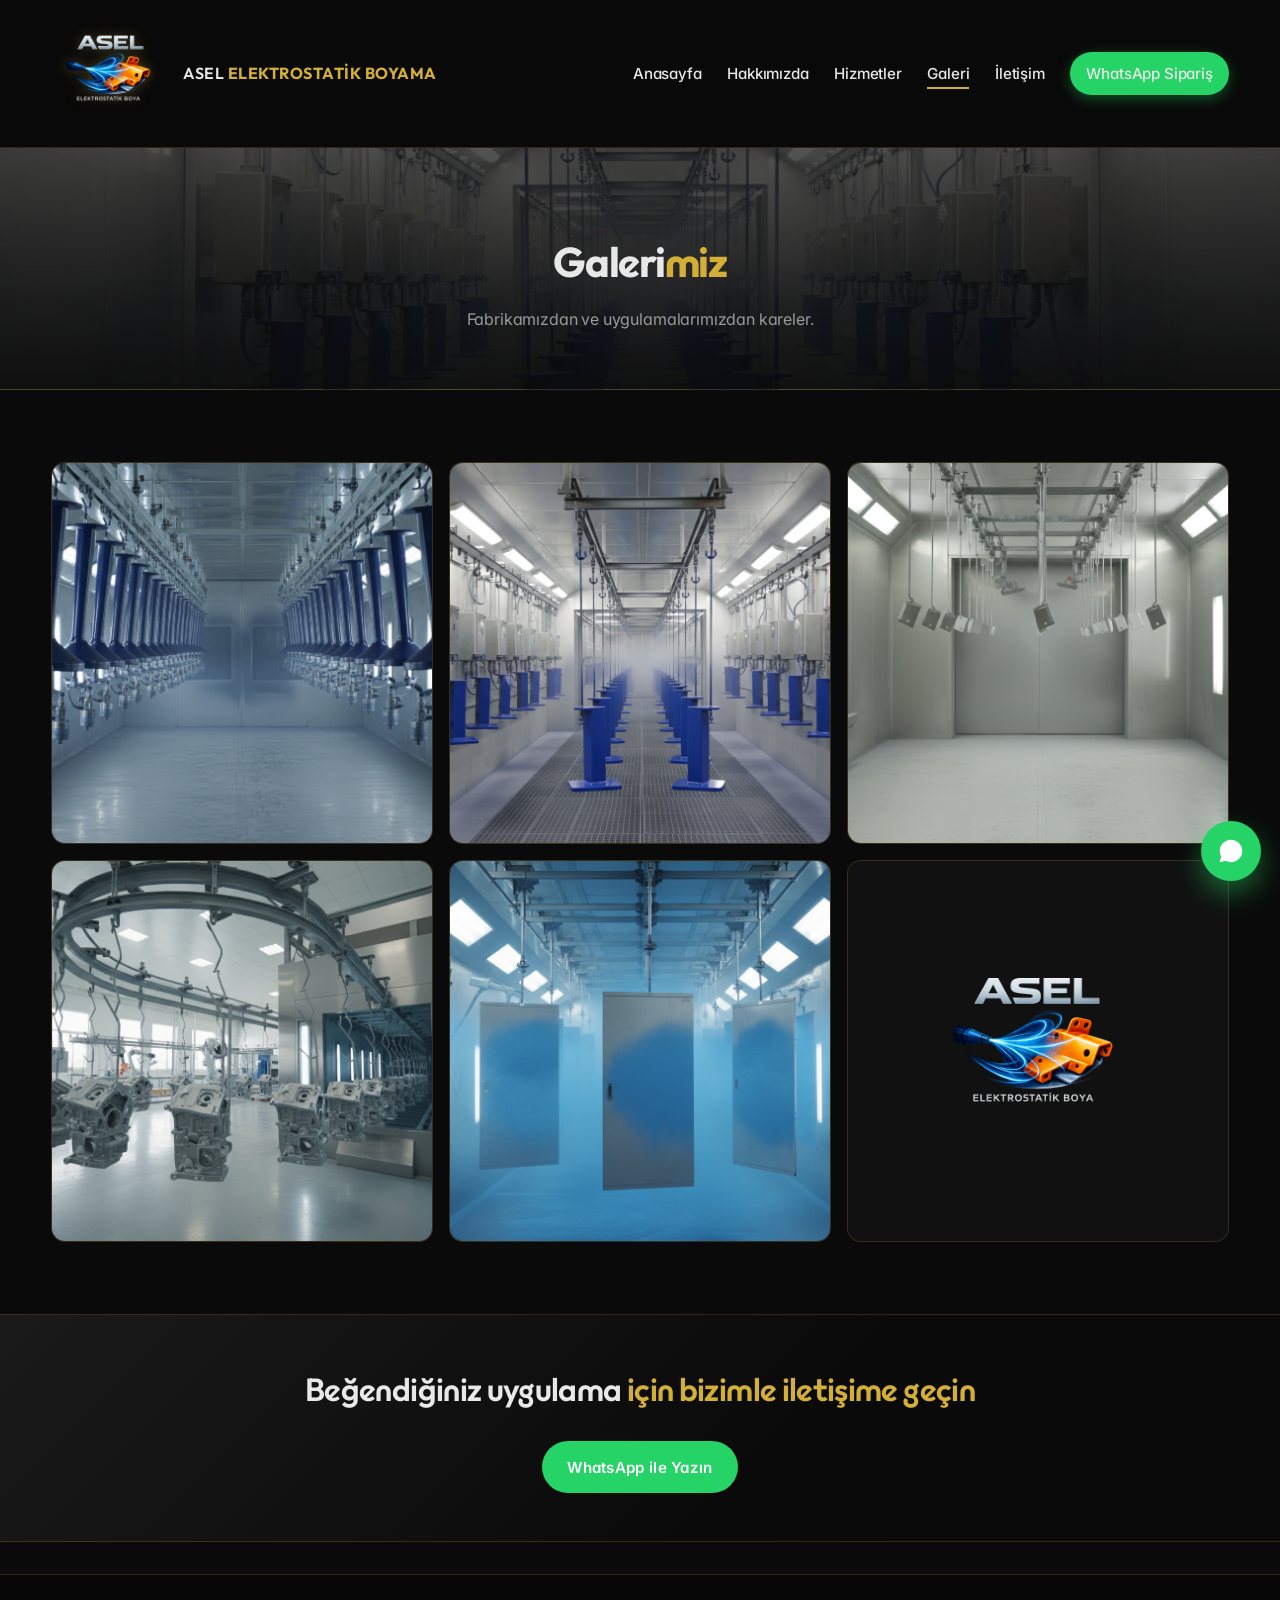
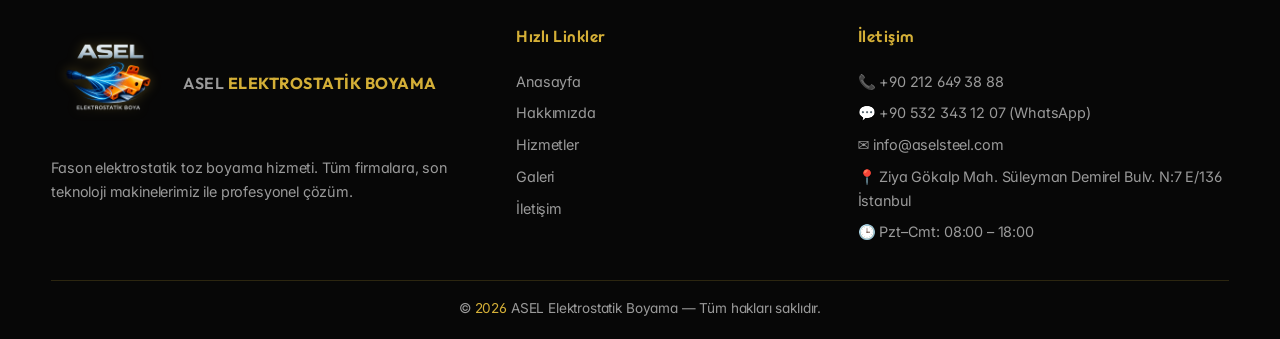
==== galeri.html @ e2ab3e87 "Initial commit: ASEL Elektrostatik Boyama static website" ====
<!DOCTYPE html>
<html lang="tr">
<head>
<meta charset="UTF-8">
<meta name="viewport" content="width=device-width,initial-scale=1">
<title>Galeri — ASEL Elektrostatik Boyama</title>
<meta name="description" content="ASEL Elektrostatik Boyama fabrika ve uygulama galerisi.">
<link rel="icon" href="img/logo.png">
<link rel="preconnect" href="https://fonts.googleapis.com">
<link rel="preconnect" href="https://fonts.gstatic.com" crossorigin>
<link href="https://fonts.googleapis.com/css2?family=Inter:wght@300;400;500;600;700&family=Outfit:wght@400;500;600;700;800&display=swap" rel="stylesheet">
<link rel="stylesheet" href="css/style.css">
</head>
<body>

<header class="navbar">
  <div class="container nav-inner">
    <a href="index.html" class="brand">
      <img src="img/logo.png" alt="ASEL Logo">
      <span>ASEL <b>ELEKTROSTATİK BOYAMA</b></span>
    </a>
    <button class="hamburger" aria-label="Menü" aria-expanded="false">&#9776;</button>
    <ul class="nav-links">
      <li><a href="index.html">Anasayfa</a></li>
      <li><a href="hakkimizda.html">Hakkımızda</a></li>
      <li><a href="hizmetler.html">Hizmetler</a></li>
      <li><a href="galeri.html">Galeri</a></li>
      <li><a href="iletisim.html">İletişim</a></li>
      <li><a class="nav-cta" href="https://wa.me/905323431207" target="_blank" rel="noopener">WhatsApp Sipariş</a></li>
    </ul>
  </div>
</header>

<section class="page-header">
  <div class="container">
    <h1>Galeri<span>miz</span></h1>
    <p>Fabrikamızdan ve uygulamalarımızdan kareler.</p>
  </div>
</section>

<section>
  <div class="container">
    <div class="gallery">
      <div class="item"><img src="img/download (46).png" alt="Uygulama 1"></div>
      <div class="item"><img src="img/download (47).png" alt="Uygulama 2"></div>
      <div class="item"><img src="img/download (48).png" alt="Uygulama 3"></div>
      <div class="item"><img src="img/download (49).png" alt="Uygulama 4"></div>
      <div class="item"><img src="img/download (50).png" alt="Uygulama 5"></div>
      <div class="item"><img src="img/logo.png" alt="ASEL Logo" style="background:#111;padding:20%;object-fit:contain"></div>
    </div>
  </div>
</section>

<section class="cta-band">
  <div class="container">
    <h3>Beğendiğiniz uygulama <span>için bizimle iletişime geçin</span></h3>
    <a class="btn btn-wa" href="https://wa.me/905323431207" target="_blank" rel="noopener">WhatsApp ile Yazın</a>
  </div>
</section>

<footer class="footer">
  <div class="container foot-grid">
    <div>
      <a href="index.html" class="brand">
        <img src="img/logo.png" alt="ASEL Logo">
        <span>ASEL <b>ELEKTROSTATİK BOYAMA</b></span>
      </a>
      <p style="margin-top:.6rem">Fason elektrostatik toz boyama hizmeti. Tüm firmalara, son teknoloji makinelerimiz ile profesyonel çözüm.</p>
    </div>
    <div>
      <h4>Hızlı Linkler</h4>
      <ul>
        <li><a href="index.html">Anasayfa</a></li>
        <li><a href="hakkimizda.html">Hakkımızda</a></li>
        <li><a href="hizmetler.html">Hizmetler</a></li>
        <li><a href="galeri.html">Galeri</a></li>
        <li><a href="iletisim.html">İletişim</a></li>
      </ul>
    </div>
    <div>
      <h4>İletişim</h4>
      <ul>
        <li>📞 <a href="tel:+902126493888">+90 212 649 38 88</a></li>
        <li>💬 <a href="https://wa.me/905323431207" target="_blank" rel="noopener">+90 532 343 12 07 (WhatsApp)</a></li>
        <li>✉️ <a href="mailto:info@aselsteel.com">info@aselsteel.com</a></li>
        <li>📍 Ziya Gökalp Mah. Süleyman Demirel Bulv. N:7 E/136 İstanbul</li>
        <li>🕒 Pzt–Cmt: 08:00 – 18:00</li>
      </ul>
    </div>
  </div>
  <div class="foot-bottom container">
    © <span>2026</span> ASEL Elektrostatik Boyama — Tüm hakları saklıdır.
  </div>
</footer>

<a class="fab" href="https://wa.me/905323431207" target="_blank" rel="noopener" aria-label="WhatsApp">
  <svg viewBox="0 0 32 32" fill="currentColor" aria-hidden="true">
    <path d="M19.11 17.27c-.27-.13-1.59-.78-1.84-.87-.25-.09-.43-.13-.61.13-.18.27-.7.87-.86 1.05-.16.18-.32.2-.59.07-.27-.13-1.13-.42-2.16-1.34-.8-.71-1.34-1.59-1.5-1.86-.16-.27-.02-.41.12-.54.12-.12.27-.32.41-.48.13-.16.18-.27.27-.45.09-.18.04-.34-.02-.48-.07-.13-.61-1.46-.83-2-.22-.53-.45-.46-.61-.47l-.52-.01c-.18 0-.48.07-.73.34-.25.27-.96.93-.96 2.27 0 1.34.98 2.64 1.12 2.82.14.18 1.93 2.95 4.68 4.13.65.28 1.16.45 1.56.58.66.21 1.25.18 1.72.11.52-.08 1.59-.65 1.81-1.27.22-.62.22-1.15.16-1.27-.06-.12-.24-.18-.51-.31zM16 4C9.37 4 4 9.37 4 16c0 2.12.55 4.11 1.5 5.83L4 28l6.34-1.65A11.96 11.96 0 0 0 16 28c6.63 0 12-5.37 12-12S22.63 4 16 4z"/>
  </svg>
</a>

<script src="js/main.js"></script>
</body>
</html>
---- css/style.css ----
/* ASEL Elektrostatik Boyama — main stylesheet */
*,*::before,*::after{box-sizing:border-box;margin:0;padding:0}
:root{
  --bg:#0a0a0a;
  --bg-2:#141414;
  --bg-3:#1c1c1c;
  --gold:#d4af37;
  --gold-2:#f0c75e;
  --text:#e8e8e8;
  --muted:#9a9a9a;
  --accent:#ff6a1a;
  --whatsapp:#25d366;
  --whatsapp-2:#1ebe57;
  --border:rgba(212,175,55,.18);
}
html{scroll-behavior:smooth}
body{
  font-family:'Inter',system-ui,-apple-system,Segoe UI,Roboto,sans-serif;
  background:var(--bg);
  color:var(--text);
  line-height:1.65;
  font-weight:400;
  font-feature-settings:"ss01","cv11";
  -webkit-font-smoothing:antialiased;
  -moz-osx-font-smoothing:grayscale;
  letter-spacing:-0.01em;
  overflow-x:hidden;
}
h1,h2,h3,h4,h5,h6,.brand span{
  font-family:'Outfit','Inter',system-ui,sans-serif;
  letter-spacing:-0.02em;
  font-weight:600;
}
h1{font-weight:700;letter-spacing:-0.03em}
h2{font-weight:700;letter-spacing:-0.025em}
.btn{font-family:'Outfit','Inter',system-ui,sans-serif;letter-spacing:-0.005em}
img{max-width:100%;display:block}
a{color:var(--gold);text-decoration:none;transition:color .2s ease}
a:hover{color:var(--gold-2)}
.container{width:min(1200px,92%);margin-inline:auto}

/* ---------- Navbar ---------- */
.navbar{
  position:sticky;top:0;z-index:50;
  background:rgba(10,10,10,.92);
  backdrop-filter:blur(8px);
  border-bottom:1px solid var(--border);
}
.nav-inner{display:flex;align-items:center;justify-content:space-between;padding:.85rem 0;gap:1rem}
.brand{display:flex;align-items:center;gap:.75rem;color:var(--text);font-weight:700}
.brand img{width:120px;height:120px;object-fit:contain;filter:drop-shadow(0 0 6px rgba(212,175,55,.3))}
.brand span{font-size:1rem;letter-spacing:.5px}
.brand span b{color:var(--gold)}
.nav-links{display:flex;align-items:center;gap:1.6rem;list-style:none}
.nav-links a{color:var(--text);font-weight:500;font-size:.95rem;position:relative}
.nav-links a::after{content:"";position:absolute;left:0;bottom:-6px;width:0;height:2px;background:var(--gold);transition:width .25s ease}
.nav-links a:hover::after,.nav-links a.active::after{width:100%}
.nav-cta{
  background:var(--whatsapp);color:#fff;padding:.55rem 1rem;border-radius:30px;font-weight:600;
  display:inline-flex;align-items:center;gap:.4rem;font-size:.9rem;
  box-shadow:0 4px 14px rgba(37,211,102,.35);
}
.nav-cta:hover{background:var(--whatsapp-2);color:#fff}
.hamburger{display:none;background:none;border:0;color:var(--gold);font-size:1.6rem;cursor:pointer}

/* ---------- Buttons ---------- */
.btn{
  display:inline-flex;align-items:center;gap:.5rem;
  padding:.85rem 1.6rem;border-radius:30px;font-weight:600;letter-spacing:.3px;
  border:0;cursor:pointer;font-family:inherit;font-size:.95rem;
  transition:transform .2s ease,box-shadow .2s ease,background .2s ease;
}
.btn-primary{background:var(--gold);color:#000}
.btn-primary:hover{background:var(--gold-2);color:#000;transform:translateY(-2px);box-shadow:0 10px 24px rgba(212,175,55,.35)}
.btn-outline{background:transparent;color:var(--gold);border:2px solid var(--gold)}
.btn-outline:hover{background:var(--gold);color:#000}
.btn-wa{background:var(--whatsapp);color:#fff}
.btn-wa:hover{background:var(--whatsapp-2);color:#fff;transform:translateY(-2px);box-shadow:0 10px 24px rgba(37,211,102,.35)}

/* ---------- Hero ---------- */
.hero{
  position:relative;min-height:88vh;display:grid;place-items:center;text-align:center;
  background:
    linear-gradient(180deg,rgba(10,10,10,.72),rgba(10,10,10,.92)),
    url('../img/download (46).png') center/cover no-repeat;
  padding:5rem 1rem;
  overflow:hidden;
}
.hero::before{
  content:"";position:absolute;inset:-30%;
  background:radial-gradient(circle at 30% 40%,rgba(255,106,26,.15),transparent 60%),
             radial-gradient(circle at 70% 60%,rgba(212,175,55,.12),transparent 60%);
  pointer-events:none;
}
.hero-content{position:relative;max-width:880px;animation:fadeUp .9s ease both}
.hero h1{font-size:clamp(2rem,5vw,3.6rem);line-height:1.1;font-weight:700;margin-bottom:1rem}
.hero h1 .gold{color:var(--gold)}
.hero p{color:var(--muted);font-size:1.1rem;margin-bottom:2rem;max-width:680px;margin-inline:auto}
.hero-cta{display:flex;gap:1rem;justify-content:center;flex-wrap:wrap}
@keyframes fadeUp{from{opacity:0;transform:translateY(24px)}to{opacity:1;transform:none}}

/* Smaller page header for inner pages */
.page-header{
  background:linear-gradient(180deg,rgba(10,10,10,.7),rgba(10,10,10,.95)),
             url('../img/download (47).png') center/cover no-repeat;
  padding:5rem 1rem 3.5rem;text-align:center;border-bottom:1px solid var(--border);
}
.page-header h1{font-size:clamp(1.8rem,3.5vw,2.6rem);color:var(--text)}
.page-header h1 span{color:var(--gold)}
.page-header p{color:var(--muted);margin-top:.6rem}

/* ---------- Sections ---------- */
section{padding:4.5rem 0}
.section-head{text-align:center;max-width:760px;margin:0 auto 3rem}
.section-head .eyebrow{
  display:inline-block;color:var(--gold);font-weight:600;font-size:.85rem;letter-spacing:2px;text-transform:uppercase;margin-bottom:.6rem
}
.section-head h2{font-size:clamp(1.6rem,3vw,2.3rem);font-weight:700;line-height:1.2}
.section-head h2 span{color:var(--gold)}
.section-head p{color:var(--muted);margin-top:.8rem}

/* Cards (services) */
.grid-3{display:grid;grid-template-columns:repeat(3,1fr);gap:1.5rem}
.card{
  background:var(--bg-2);border:1px solid var(--border);border-radius:16px;padding:2rem 1.6rem;
  transition:transform .25s ease,border-color .25s ease,box-shadow .25s ease;
  position:relative;overflow:hidden;
}
.card::before{
  content:"";position:absolute;inset:0;border-radius:16px;pointer-events:none;
  background:linear-gradient(180deg,transparent 70%,rgba(212,175,55,.06));
}
.card:hover{transform:translateY(-6px);border-color:var(--gold);box-shadow:0 18px 40px rgba(0,0,0,.5)}
.card .icon{
  width:54px;height:54px;border-radius:14px;display:grid;place-items:center;
  background:linear-gradient(135deg,var(--gold),var(--accent));
  color:#000;font-weight:700;font-size:1.4rem;margin-bottom:1rem;
}
.card h3{font-size:1.2rem;margin-bottom:.6rem}
.card p{color:var(--muted);font-size:.95rem;margin-bottom:1rem}
.card a.more{color:var(--gold);font-weight:600;font-size:.9rem}
.card a.more::after{content:" →"}

/* Process timeline */
.process{display:grid;grid-template-columns:repeat(4,1fr);gap:1rem;counter-reset:step}
.step{
  background:var(--bg-2);border:1px solid var(--border);border-radius:14px;padding:1.8rem 1.4rem;text-align:center;
  position:relative;
}
.step .num{
  width:42px;height:42px;border-radius:50%;background:var(--gold);color:#000;font-weight:700;
  display:grid;place-items:center;margin:0 auto 1rem;font-size:1rem;
}
.step h4{margin-bottom:.4rem;font-size:1.05rem}
.step p{color:var(--muted);font-size:.9rem}

/* Why us */
.why{background:var(--bg-2)}
.why-grid{display:grid;grid-template-columns:repeat(4,1fr);gap:1.2rem}
.why-item{
  padding:1.5rem;border-radius:12px;border:1px solid var(--border);background:var(--bg-3);
}
.why-item h4{color:var(--gold);font-size:1rem;margin-bottom:.4rem;display:flex;align-items:center;gap:.5rem}
.why-item p{color:var(--muted);font-size:.9rem}

/* Split section (about / services detail) */
.split{display:grid;grid-template-columns:1.05fr 1fr;gap:3rem;align-items:center}
.split.reverse{grid-template-columns:1fr 1.05fr}
.split.reverse .split-media{order:-1}
.split-media img{border-radius:16px;border:1px solid var(--border);box-shadow:0 18px 50px rgba(0,0,0,.5)}
.split-text h2{font-size:clamp(1.4rem,2.5vw,2rem);margin-bottom:.8rem}
.split-text h2 span{color:var(--gold)}
.split-text p{color:var(--muted);margin-bottom:1rem}
.split-text ul{list-style:none;margin:1rem 0 1.5rem}
.split-text li{padding-left:1.6rem;position:relative;margin-bottom:.5rem;color:var(--text)}
.split-text li::before{content:"✓";position:absolute;left:0;color:var(--gold);font-weight:700}

/* CTA band */
.cta-band{
  background:linear-gradient(135deg,#1a1a1a 0%,#0a0a0a 60%),
             radial-gradient(circle at top right,rgba(212,175,55,.25),transparent 60%);
  border-top:1px solid var(--border);border-bottom:1px solid var(--border);
  padding:3rem 1rem;text-align:center;
}
.cta-band h3{font-size:clamp(1.4rem,2.5vw,2rem);margin-bottom:1rem}
.cta-band h3 span{color:var(--gold)}
.cta-band .btn{margin-top:.6rem}

/* Gallery */
.gallery{display:grid;grid-template-columns:repeat(3,1fr);gap:1rem}
.gallery .item{
  position:relative;overflow:hidden;border-radius:14px;border:1px solid var(--border);cursor:zoom-in;
  aspect-ratio:1/1;background:var(--bg-2);
}
.gallery .item img{width:100%;height:100%;object-fit:cover;transition:transform .4s ease}
.gallery .item:hover img{transform:scale(1.06)}
.gallery .item::after{
  content:"🔍";position:absolute;inset:auto auto 10px 10px;width:36px;height:36px;border-radius:50%;
  background:rgba(212,175,55,.92);color:#000;display:grid;place-items:center;font-size:1rem;
  opacity:0;transition:opacity .25s ease;
}
.gallery .item:hover::after{opacity:1}

/* Lightbox */
.lightbox{
  position:fixed;inset:0;background:rgba(0,0,0,.92);display:none;align-items:center;justify-content:center;
  z-index:100;padding:2rem;cursor:zoom-out;
}
.lightbox.open{display:flex;animation:fadeIn .25s ease}
.lightbox img{max-width:90vw;max-height:88vh;border-radius:12px;border:1px solid var(--border)}
.lightbox .close{
  position:absolute;top:1rem;right:1.2rem;background:transparent;border:0;color:var(--gold);
  font-size:2rem;cursor:pointer;
}
@keyframes fadeIn{from{opacity:0}to{opacity:1}}

/* Contact */
.contact-grid{display:grid;grid-template-columns:1fr 1fr;gap:2.5rem}
.contact-info{background:var(--bg-2);border:1px solid var(--border);border-radius:16px;padding:2rem}
.contact-info h3{margin-bottom:1.2rem;color:var(--gold)}
.contact-row{display:flex;gap:.9rem;align-items:flex-start;padding:.9rem 0;border-bottom:1px dashed var(--border)}
.contact-row:last-child{border-bottom:0}
.contact-row .ic{
  flex-shrink:0;width:40px;height:40px;border-radius:10px;
  background:linear-gradient(135deg,var(--gold),var(--accent));
  display:grid;place-items:center;color:#000;font-weight:700;
}
.contact-row strong{display:block;color:var(--text);margin-bottom:.15rem;font-size:.95rem}
.contact-row span,.contact-row a{color:var(--muted);font-size:.92rem}
.contact-row a:hover{color:var(--gold)}
.map{border:1px solid var(--border);border-radius:16px;overflow:hidden;margin-top:1.5rem}
.map iframe{width:100%;height:280px;border:0;display:block;filter:invert(.9) hue-rotate(180deg) brightness(.9)}

.contact-form{background:var(--bg-2);border:1px solid var(--border);border-radius:16px;padding:2rem}
.contact-form h3{margin-bottom:1.2rem;color:var(--gold)}
.field{margin-bottom:1rem}
.field label{display:block;margin-bottom:.4rem;font-size:.88rem;color:var(--muted)}
.field input,.field textarea{
  width:100%;padding:.85rem 1rem;background:var(--bg-3);border:1px solid var(--border);
  border-radius:10px;color:var(--text);font-family:inherit;font-size:.95rem;transition:border-color .2s ease;
}
.field input:focus,.field textarea:focus{outline:none;border-color:var(--gold)}
.field textarea{min-height:120px;resize:vertical}
.form-note{font-size:.82rem;color:var(--muted);margin-top:.4rem}

/* Floating WhatsApp */
.fab{
  position:fixed;right:1.2rem;bottom:1.2rem;z-index:60;
  width:60px;height:60px;border-radius:50%;background:var(--whatsapp);
  display:grid;place-items:center;color:#fff;
  box-shadow:0 12px 28px rgba(37,211,102,.45);
  animation:pulse 2.4s infinite;
}
.fab:hover{background:var(--whatsapp-2);color:#fff;transform:scale(1.06)}
.fab svg{width:30px;height:30px}
@keyframes pulse{
  0%{box-shadow:0 0 0 0 rgba(37,211,102,.55),0 12px 28px rgba(37,211,102,.45)}
  70%{box-shadow:0 0 0 18px rgba(37,211,102,0),0 12px 28px rgba(37,211,102,.45)}
  100%{box-shadow:0 0 0 0 rgba(37,211,102,0),0 12px 28px rgba(37,211,102,.45)}
}

/* Footer */
.footer{background:#070707;border-top:1px solid var(--border);padding:3rem 0 1.2rem;margin-top:2rem}
.foot-grid{display:grid;grid-template-columns:1.4fr 1fr 1.2fr;gap:2rem}
.footer h4{color:var(--gold);font-size:1rem;margin-bottom:1rem;letter-spacing:.5px}
.footer p,.footer li,.footer a{font-size:.9rem;color:var(--muted)}
.footer ul{list-style:none}
.footer li{padding:.25rem 0}
.footer a:hover{color:var(--gold)}
.footer .brand{margin-bottom:.8rem}
.foot-bottom{border-top:1px solid var(--border);margin-top:2rem;padding-top:1rem;text-align:center;color:var(--muted);font-size:.85rem}
.foot-bottom span{color:var(--gold)}

/* ---------- Responsive ---------- */
@media (max-width:1024px){
  .grid-3,.process,.why-grid,.gallery{grid-template-columns:repeat(2,1fr)}
  .foot-grid{grid-template-columns:1fr 1fr}
  .contact-grid{grid-template-columns:1fr}
}
@media (max-width:768px){
  .hamburger{display:block}
  .nav-links{
    position:absolute;top:100%;left:0;right:0;background:rgba(10,10,10,.98);
    flex-direction:column;align-items:flex-start;padding:1rem 6%;gap:1rem;
    border-bottom:1px solid var(--border);
    transform:translateY(-12px);opacity:0;pointer-events:none;transition:all .25s ease;
  }
  .nav-links.open{transform:none;opacity:1;pointer-events:auto}
  .nav-cta{display:none}
  .split,.split.reverse{grid-template-columns:1fr}
  .split.reverse .split-media{order:0}
  section{padding:3rem 0}
  .hero{min-height:78vh}
}
@media (max-width:480px){
  .grid-3,.process,.why-grid,.gallery,.foot-grid{grid-template-columns:1fr}
  .brand span{font-size:.85rem}
  .brand img{width:90px;height:90px}
  .fab{width:54px;height:54px}
}
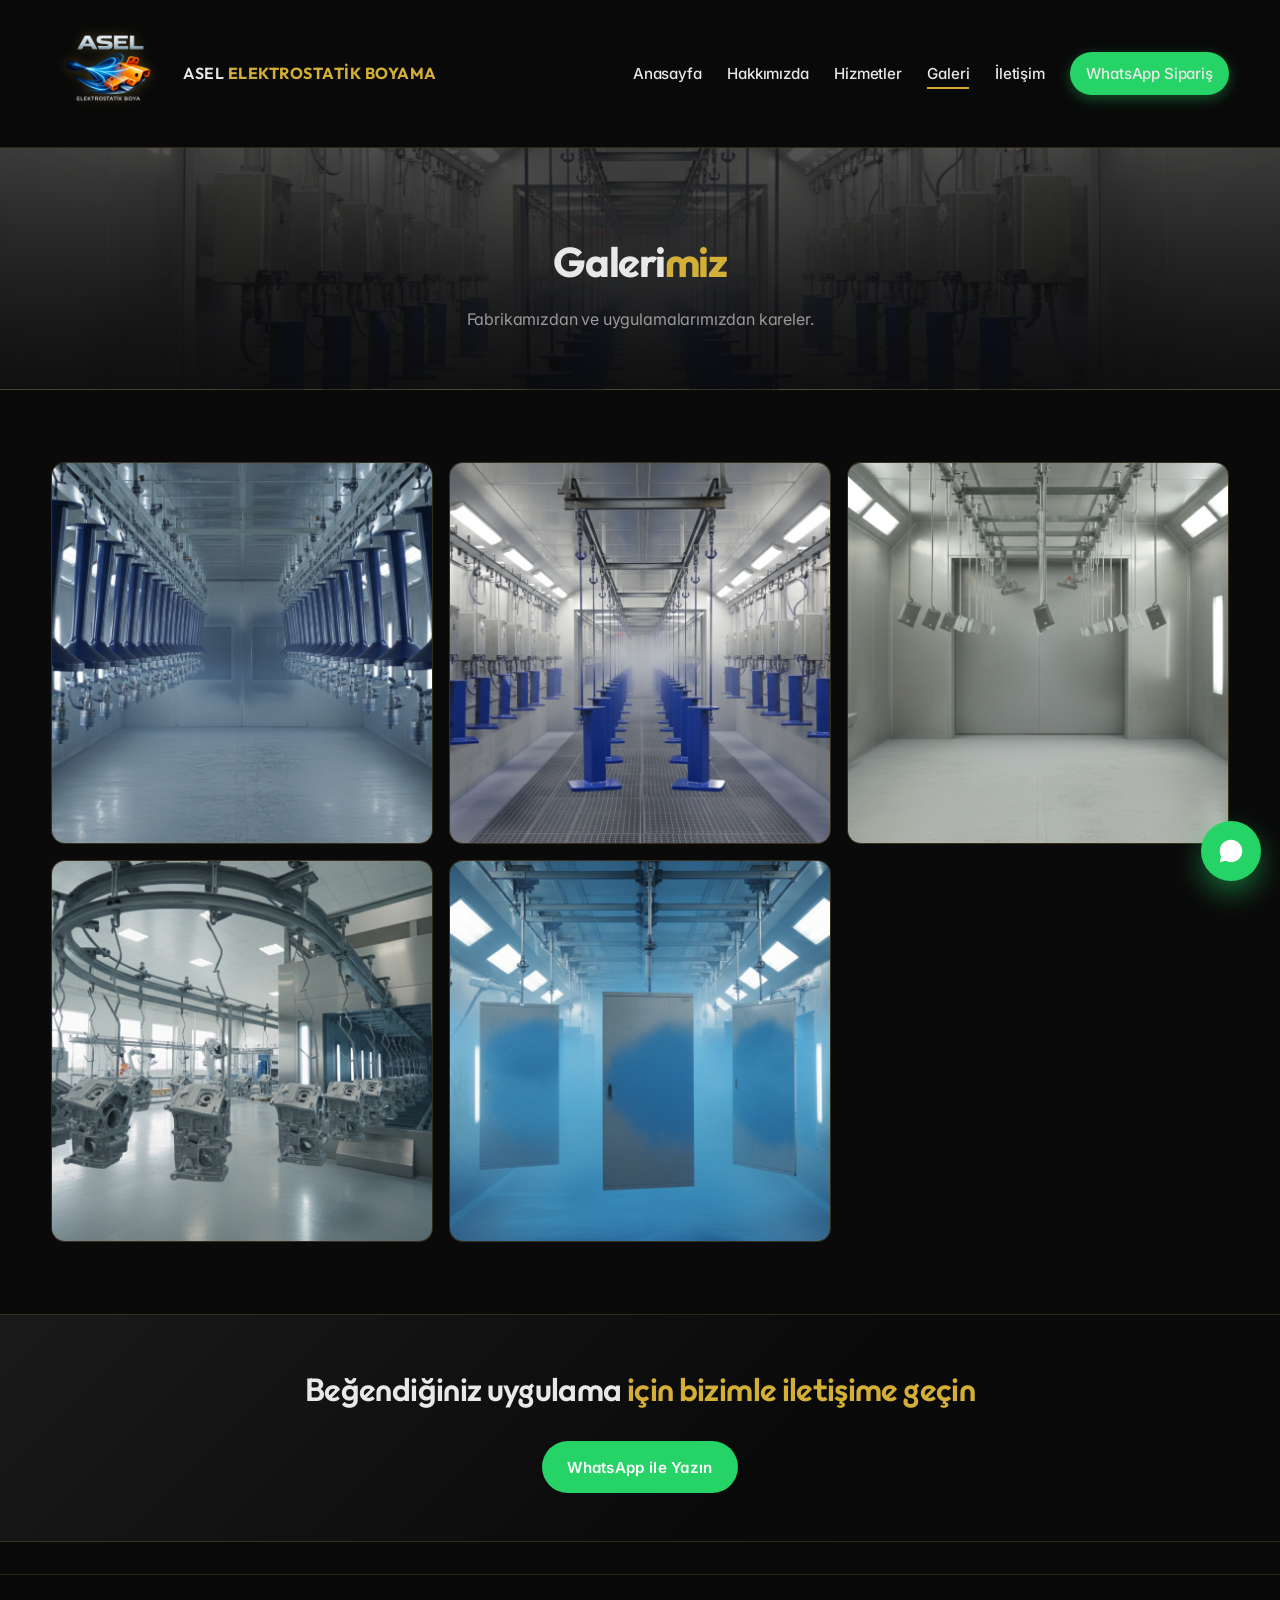
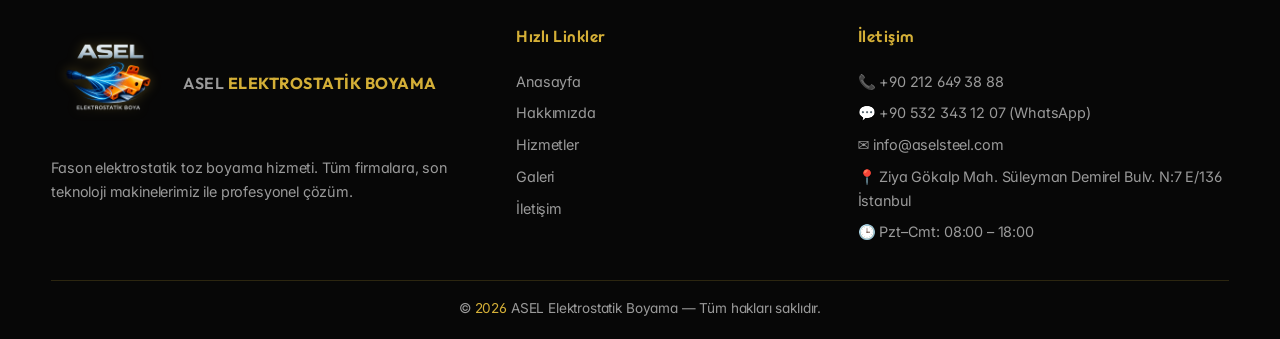
==== commit d69f9344: "SEO: add LocalBusiness JSON-LD, canonicals, OG tags, sitemap, robots; custom domain fasonstatikboya." ====
--- a/galeri.html
+++ b/galeri.html
@@ -3,20 +3,43 @@
 <head>
 <meta charset="UTF-8">
 <meta name="viewport" content="width=device-width,initial-scale=1">
-<title>Galeri — ASEL Elektrostatik Boyama</title>
-<meta name="description" content="ASEL Elektrostatik Boyama fabrika ve uygulama galerisi.">
+<title>Galeri — Fason Elektrostatik Boyama Uygulamalarımız | ASEL</title>
+<meta name="description" content="ASEL Elektrostatik Boyama fabrikamızdan ve fason toz boyama uygulamalarımızdan örnek görseller. Endüstriyel parça, profil, makine aksamı boyama.">
+<meta name="theme-color" content="#0a0a0a">
+<link rel="canonical" href="https://fasonstatikboya.com/galeri.html">
+<meta property="og:type" content="website">
+<meta property="og:url" content="https://fasonstatikboya.com/galeri.html">
+<meta property="og:title" content="Galeri — ASEL Elektrostatik Boyama">
+<meta property="og:description" content="Fason elektrostatik toz boyama uygulamalarımızdan ve tesisimizden kareler.">
+<meta property="og:image" content="https://fasonstatikboya.com/img/logo.png">
+<meta property="og:site_name" content="ASEL Elektrostatik Boyama">
+<meta property="og:locale" content="tr_TR">
+<meta name="twitter:card" content="summary_large_image">
+<meta name="twitter:title" content="Galeri — ASEL Elektrostatik Boyama">
+<meta name="twitter:description" content="Tesisimizden ve uygulamalarımızdan kareler.">
+<meta name="twitter:image" content="https://fasonstatikboya.com/img/logo.png">
 <link rel="icon" href="img/logo.png">
 <link rel="preconnect" href="https://fonts.googleapis.com">
 <link rel="preconnect" href="https://fonts.gstatic.com" crossorigin>
 <link href="https://fonts.googleapis.com/css2?family=Inter:wght@300;400;500;600;700&family=Outfit:wght@400;500;600;700;800&display=swap" rel="stylesheet">
 <link rel="stylesheet" href="css/style.css">
+<script type="application/ld+json">
+{
+  "@context": "https://schema.org",
+  "@type": "BreadcrumbList",
+  "itemListElement": [
+    {"@type":"ListItem","position":1,"name":"Anasayfa","item":"https://fasonstatikboya.com/"},
+    {"@type":"ListItem","position":2,"name":"Galeri","item":"https://fasonstatikboya.com/galeri.html"}
+  ]
+}
+</script>
 </head>
 <body>
 
 <header class="navbar">
   <div class="container nav-inner">
     <a href="index.html" class="brand">
-      <img src="img/logo.png" alt="ASEL Logo">
+      <img src="img/logo.png" alt="ASEL Elektrostatik Boyama Logo" width="120" height="120">
       <span>ASEL <b>ELEKTROSTATİK BOYAMA</b></span>
     </a>
     <button class="hamburger" aria-label="Menü" aria-expanded="false">&#9776;</button>
@@ -41,12 +64,11 @@
 <section>
   <div class="container">
     <div class="gallery">
-      <div class="item"><img src="img/download (46).png" alt="Uygulama 1"></div>
-      <div class="item"><img src="img/download (47).png" alt="Uygulama 2"></div>
-      <div class="item"><img src="img/download (48).png" alt="Uygulama 3"></div>
-      <div class="item"><img src="img/download (49).png" alt="Uygulama 4"></div>
-      <div class="item"><img src="img/download (50).png" alt="Uygulama 5"></div>
-      <div class="item"><img src="img/logo.png" alt="ASEL Logo" style="background:#111;padding:20%;object-fit:contain"></div>
+      <div class="item"><img src="img/elektrostatik-toz-boyama-tesis.png" alt="ASEL elektrostatik toz boyama tesisi - genel görünüm" width="1344" height="768" loading="lazy"></div>
+      <div class="item"><img src="img/fason-boyama-fabrikasi-istanbul.png" alt="Fason boyama fabrikası, İstanbul" width="1344" height="768" loading="lazy"></div>
+      <div class="item"><img src="img/elektrostatik-boya-hatti.png" alt="Elektrostatik toz boya hattı ve makineler" width="1344" height="768" loading="lazy"></div>
+      <div class="item"><img src="img/endustriyel-toz-boyama-uygulama.png" alt="Endüstriyel parça toz boyama uygulaması" width="1344" height="768" loading="lazy"></div>
+      <div class="item"><img src="img/ral-renk-boyama-orneklemleri.png" alt="RAL renklerinde boyanmış metal parça örnekleri" width="1344" height="768" loading="lazy"></div>
     </div>
   </div>
 </section>
@@ -62,7 +84,7 @@
   <div class="container foot-grid">
     <div>
       <a href="index.html" class="brand">
-        <img src="img/logo.png" alt="ASEL Logo">
+        <img src="img/logo.png" alt="ASEL Elektrostatik Boyama Logo" width="120" height="120">
         <span>ASEL <b>ELEKTROSTATİK BOYAMA</b></span>
       </a>
       <p style="margin-top:.6rem">Fason elektrostatik toz boyama hizmeti. Tüm firmalara, son teknoloji makinelerimiz ile profesyonel çözüm.</p>
--- a/css/style.css
+++ b/css/style.css
@@ -82,7 +82,7 @@
   position:relative;min-height:88vh;display:grid;place-items:center;text-align:center;
   background:
     linear-gradient(180deg,rgba(10,10,10,.72),rgba(10,10,10,.92)),
-    url('../img/download (46).png') center/cover no-repeat;
+    url('../img/elektrostatik-toz-boyama-tesis.png') center/cover no-repeat;
   padding:5rem 1rem;
   overflow:hidden;
 }
@@ -102,7 +102,7 @@
 /* Smaller page header for inner pages */
 .page-header{
   background:linear-gradient(180deg,rgba(10,10,10,.7),rgba(10,10,10,.95)),
-             url('../img/download (47).png') center/cover no-repeat;
+             url('../img/fason-boyama-fabrikasi-istanbul.png') center/cover no-repeat;
   padding:5rem 1rem 3.5rem;text-align:center;border-bottom:1px solid var(--border);
 }
 .page-header h1{font-size:clamp(1.8rem,3.5vw,2.6rem);color:var(--text)}
